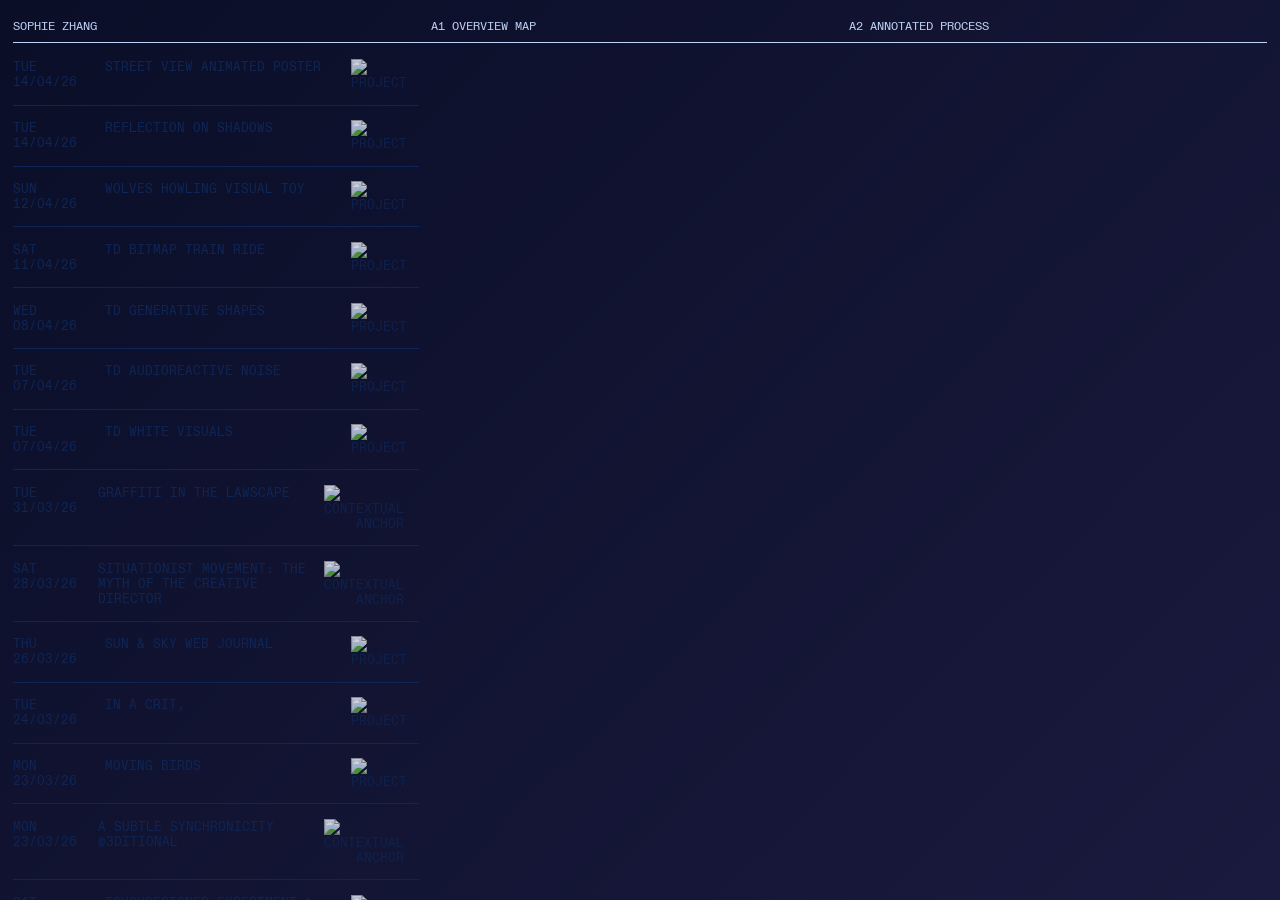
==== index.html @ 3ee03ce0 "Add files via upload" ====
<!doctype html>
<html lang="en">
    <!--head is the brain contains all useful bts information-->
    <head>
        <!--english character set-->
        <meta charset="UTF-8" />
        <!--description-->
        <meta name="viewport" content="width=device-width, initial-scale=1.0" />
        <title>Sophie Zhang Honours</title>
        <!--link to css-->
        <link rel="stylesheet" href="styles.css" />
        <script src="journal.js" defer></script>
    </head>
    <!--the body of the page, contains all content that actually shows in the window browser-->
    <body>
        <!--load in real-timegradient sky background-->
        <div class="sky"></div>
        <!--open nav bar block-->
        <nav>
            <div class="nav-grid">
                <span class="nav-item">SOPHIE ZHANG</span>
                <a href="A1-overviewmap.html" class="nav-item">A1 OVERVIEW MAP</a>
                <span class="nav-item">A2 ANNOTATED PROCESS</span>
            </div>
            <hr class="nav-rule"/>
        </nav>
        <!--OPEN WRAPPER DIV-->
        <div id="wrapper">
            <!--OPEN ASIDE LEFT PANEL JOURNAL LIST-->
            <aside id="journal-list" class="collapsed"></aside>
            <!--CLOSE ASIDE LEFT PANEL JOURNAL LIST-->
            <main id="journal-content"></main>
        </div>
        <!--link javascript code file-->
        <script src="script.js"></script>
    </body>
</html>
---- styles.css ----
/*import fonts Sohn & ABC Diatype Greek Mono */

@font-face {
    font-family: "Sohn";
    src: url("fonts/test-soehne-buch.woff2") format("woff2");
    font-weight: normal;
    font-style: normal;
}

@font-face {
    font-family: "Sohn";
    src: url("fonts/test-soehne-halbfett.woff2") format("woff2");
    font-weight: bold;
    font-style: normal;
}

@font-face {
    font-family: "Diatype Greek";
    src: url("fonts/ABCDiatypeGreekMono-Regular-Trial.woff2") format("woff2");
    font-weight: normal;
    font-style: normal;
}

@font-face {
    font-family: "Diatype Greek";
    src: url("fonts/ABCDiatypeGreekMono-Bold-Trial.woff2") format("woff2");
    font-weight: bold;
    font-style: normal;
}

/* GLOBAL RESET */
*,
*::before,
*::after {
    margin: 0;
    padding: 0;
    box-sizing: border-box;
    font-weight: normal;
}

/* FIX FOR OLDER BROWSERS */
header,
nav,
main,
aside,
article,
section,
footer,
figure,
figcaption {
    display: block;
}

/* ALL IMAGES SHRINK TO FIT */
img {
    max-width: 100%;
    height: auto;
}

/* BASIC TEXT STYLING */
html {
    background-color: #000000;
    color: #0e2657;
    font-size: 12px;
    font-family: "Sohn", Arial, Helvetica, sans-serif;
    scroll-behavior: smooth;
}

html,
body {
    width: 100%;
    height: 100%;
    overflow: hidden;
}

p,
li,
td {
    font-size: 1.4em;
    padding: 0.8rem 0;
    list-style: none;
    font-weight: normal;
}

h1 {
    font-family: "Sohn", Arial, Helvetica, sans-serif;
    font-size: 4em;
    line-height: 5rem;
    padding: 0.5vw 0;
    text-align: left;
}

h2 {
    font-weight: normal;
    font-size: 2em;
    padding: 1vw 0;
}

h3 {
    font-family: "Diatype Greek", monospace;
    font-size: 1.2em;
    text-transform: uppercase;
    padding: 2rem 0;
}

h4 {
    font-size: 1.5417rem;
    padding-top: 3vh;
}

h5 {
    font-family: "Diatype Greek", monospace;
    font-size: 0.9em;
}

p {
    font-size: 1.2em;
}

.bold {
    font-weight: bold;
}
.italic {
    font-style: italic;
}

/* LINK STYLING */
a:link {
    font-weight: normal;
    text-decoration: none;
}

a:hover {
    font-weight: bold;
    color:#2d1b69;
}

/*-------------------------------------------------------------------*/
/*--------------------- SKY GRADIENT BACKGROUND ---------------------*/
/*-------------------------------------------------------------------*/

.sky {
    position: fixed;
    inset: 0;
    animation: gradientShift 15s ease infinite;
    background-size: 400% 400%;
    z-index: -1;
}

.sky.night {
    background: linear-gradient(135deg, #0a0e27 0%, #1a1a3e 25%, #2d1b69 50%, #0f0c29 75%, #1e1538 100%);
    background-size: 400% 400%;
}

.sky.dawn {
    background: linear-gradient(135deg, #1e3a8a 0%, #7c2d12 25%, #ea580c 50%, #fb923c 75%, #fbbf24 100%);
    background-size: 400% 400%;
}

.sky.morning {
    background: linear-gradient(135deg, #60a5fa 0%, #93c5fd 25%, #dbeafe 50%, #fef3c7 75%, #fde68a 100%);
    background-size: 400% 400%;
}

.sky.midday {
    background: linear-gradient(135deg, #0ea5e9 0%, #38bdf8 33%, #7dd3fc 66%, #bae6fd 100%);
    background-size: 400% 400%;
}

.sky.afternoon {
    background: linear-gradient(135deg, #3b82f6 0%, #60a5fa 25%, #93c5fd 50%, #fbbf24 75%, #fde047 100%);
    background-size: 400% 400%;
}

.sky.dusk {
    background: linear-gradient(
        135deg,
        #7c2d12 0%,
        #ea580c 16%,
        #fb923c 32%,
        #b64c00 48%,
        #fbbf24 64%,
        #ffb908 80%,
        #b13586 100%
    );
    background-size: 400% 400%;
}

.sky.evening {
    background: linear-gradient(135deg, #0a0e27 0%, #1a1a3e 25%, #2d1b69 50%, #0f0c29 75%, #1e1538 100%);
    background-size: 400% 400%;
}

@keyframes gradientShift {
    0% {
        background-position: 0% 50%;
    }
    50% {
        background-position: 100% 50%;
    }
    100% {
        background-position: 0% 50%;
    }
}

/*-------------------------------------------------------------------*/
/*--------------------------- NAV BAR -------------------------------*/
/*-------------------------------------------------------------------*/

nav {
    position: fixed;
    top: 0;
    left: 0;
    right: 0;
    padding: 2vh 1vw;
    z-index: 19;
}

.nav-grid {
    display: grid;
    grid-template-columns: repeat(12, 1fr);
    align-items: center;
}

.nav-item {
    grid-column: span 4;
    text-align: left;
    font-family: "Diatype Greek", monospace;
    font-size: 1rem;
    text-transform: uppercase;
    color: #0e2657;
    transition: color 2s ease;
    white-space: nowrap;
}

.nav-rule {
    border: none;
    border-top: 1.2px solid #0e2657;
    margin: 0.75rem 0 0 0;
    transition: border-color 2s ease;
}

/*-------------------------------------------------------------------*/
/*--------------------------- LAYOUT --------------------------------*/
/*-------------------------------------------------------------------*/

#wrapper {
    display: grid;
    grid-template-columns: repeat(12, 1fr);
    grid-template-rows: auto;
    width: clamp(40rem, 100vw, 140rem);
    margin: 0 auto;
    padding: 1vh 1vw;
    margin-top: 3rem;
    height: calc(100vh - 3rem);
    align-items: start;
    overflow: hidden;
}

/* LEFT PANEL */
#journal-list {
    grid-column: span 4;
    height: calc(100vh - 3rem);
    overflow-y: auto;
    padding-right: 1rem;
}

#journal-list-header {
    display: none;
}

/* RIGHT PANEL */
#journal-content {
    grid-column: span 8;
    height: calc(100vh - 3rem);
    overflow-y: auto;
        cursor: pointer;
}

/*-------------------------------------------------------------------*/
/*----------------------- JOURNAL ENTRIES ---------------------------*/
/*-------------------------------------------------------------------*/

.journal-entry {
    display: grid;
    grid-template-columns: repeat(12, 1fr);
    grid-template-rows: auto;
    padding: 1.2rem 0;
    border-bottom: 1.2px solid #0e2657;
    font-family: "Diatype Greek", monospace;
    font-size: 1.05em;
    font-weight: normal;
    text-transform: uppercase;
    color: #0e2657;
    cursor: pointer;
    margin-left: 0;
    transition:
        padding-left 0.7s ease-in-out,
        color 1s ease,
        font-size 0.5s ease;
}

.journal-entry:hover {
    padding-left: 3rem;
    font-weight: bold;
    font-size:1.2em;
    cursor: pointer;
    color:#1e3a8a;
}

.journal-entry.active {
    font-weight: bold;
    font-size:1.2em;
    color:#1e3a8a;
}

.entry-date {
    grid-column: span 3;
}
.entry-title {
    grid-column: span 8;
}
.entry-key {
    grid-column: span 1;
    text-align: right;
    padding-right: 1rem;
}

.icon-sun {
    width: 10px;
    object-fit: contain;
    vertical-align: middle;
    flex-shrink: 0;
    margin-right: 3px;
    opacity: 0.8;
}

.icon-star {
    width: 15px;
    object-fit: contain;
    vertical-align: middle;
    flex-shrink: 0;
    opacity: 0.8;
}

/*-------------------------------------------------------------------*/
/*----------------------- CONTENT KEY BUTTON ------------------------*/
/*-------------------------------------------------------------------*/

.content-key {
    display: flex;
    align-items: center;
    gap: 1rem;
    font-weight: normal;
    padding-top: 2.5vh;
}

.content-type {
    font-family: "Diatype Greek", monospace;
    font-size: 1.1em;
    text-transform: uppercase;
    border: none;
    border-radius: 999px;
    padding: 0.5rem 1rem;
    cursor: default;
    color: #0e2657;
    transition: color 2s ease;
}

.anchor {
    background-color: #f2da3f;
    opacity: 0.8;
}
.project {
    background-color: #c0d2f5;
    opacity: 0.8;
}

.content-heading {
    max-width: 70rem;
    margin-right: auto;
}

.content-body {
    margin-right: 10vw;
    padding: 3.5vh 0 5vh 0;
}

/*-------------------------------------------------------------------*/
/*------------- ANIMISTA CSS ANIMATIONS (kept, in use) --------------*/
/*-------------------------------------------------------------------*/

.focus-in-expand {
    animation: focus-in-expand 0.8s cubic-bezier(0.25, 0.46, 0.45, 0.94) both;
}

@keyframes focus-in-expand {
    0% {
        letter-spacing: -0.5em;
        filter: blur(12px);
        opacity: 0;
    }
    100% {
        opacity: 1;
    }
}

.text-focus-in {
    animation: text-focus-in 2s cubic-bezier(0.55, 0.085, 0.68, 0.53) 5s both;
}

.text-focus-in-faster {
    animation: text-focus-in 1.4s cubic-bezier(0.55, 0.085, 0.68, 0.53) both;
}

@keyframes text-focus-in {
    0% {
        filter: blur(12px);
        opacity: 0;
    }
    100% {
        opacity: 1;
    }
}

.blink {
    animation: blink-1 1.2s ease-out infinite both;
}

@keyframes blink-1 {
    0%,
    50%,
    100% {
        opacity: 1;
    }
    25%,
    75% {
        opacity: 0;
    }
}

.flicker {
    animation: flicker-3 2.5s linear infinite both;
}

@keyframes flicker-3 {
    0%,
    100% {
        opacity: 1;
    }
    33% {
        opacity: 0;
    }
    34.02% {
        opacity: 1;
    }
    35% {
        opacity: 0;
    }
    35.92% {
        opacity: 1;
    }
    39% {
        opacity: 0;
    }
    39.82% {
        opacity: 1;
    }
    84% {
        opacity: 0;
    }
    84.92% {
        opacity: 1;
    }
}

.puff-out-center {
    animation: puff-out-center 3s cubic-bezier(0.165, 0.84, 0.44, 1) both;
}

@keyframes puff-out-center {
    0% {
        transform: scale(1);
        opacity: 1;
    }
    100% {
        transform: scale(2);
        filter: blur(4px);
        opacity: 0;
    }
}

/*-------------------------------------------------------------------*/
/*----------------------- MEDIA QUERIES -----------------------------*/
/*-------------------------------------------------------------------*/

@media only screen and (max-width: 800px) {
    html,
    body {
        overflow: auto;
    }

    #wrapper {
        display: flex;
        flex-direction: column;
        width: 100%;
        height: auto;
        overflow: visible;
        padding: 1vh 1vw;
        margin-top: 3rem;
    }

    /* LEFT PANEL — collapsible */
    #journal-list {
        width: 100%;
        height: auto;
        overflow: hidden;
        max-height: 100vh;
        transition: max-height 0.5s ease;
        grid-column: unset;
        padding-right: 0;
    }

    #journal-list.collapsed {
        max-height: 4rem;
        overflow: hidden;
    }

    /* Collapsed header shown at top of left panel */
    #journal-list-header {
        display: flex;
        justify-content: space-between;
        align-items: center;
        padding: 1rem 0;
        border-bottom: 1.2px solid #0e2657;
        cursor: pointer;
        font-family: "Diatype Greek", monospace;
        font-size: 1em;
        text-transform: uppercase;
        color: #0e2657;
        transition: color 2s ease;
    }

    /* Arrow indicator */
    #journal-list-header::after {
        content: "▲";
        font-size: 0.7em;
        transition: transform 0.3s ease;
    }

    #journal-list.collapsed #journal-list-header::after {
        transform: rotate(180deg);
    }

    /* RIGHT PANEL */
    #journal-content {
        width: 100%;
        height: auto;
        overflow-y: visible;
        grid-column: unset;
    }

    /* Disable hover slide on mobile */
    .journal-entry:hover {
        margin-left: 0;
    }

    .nav-item {
        font-size: 0.8rem;
    }
}
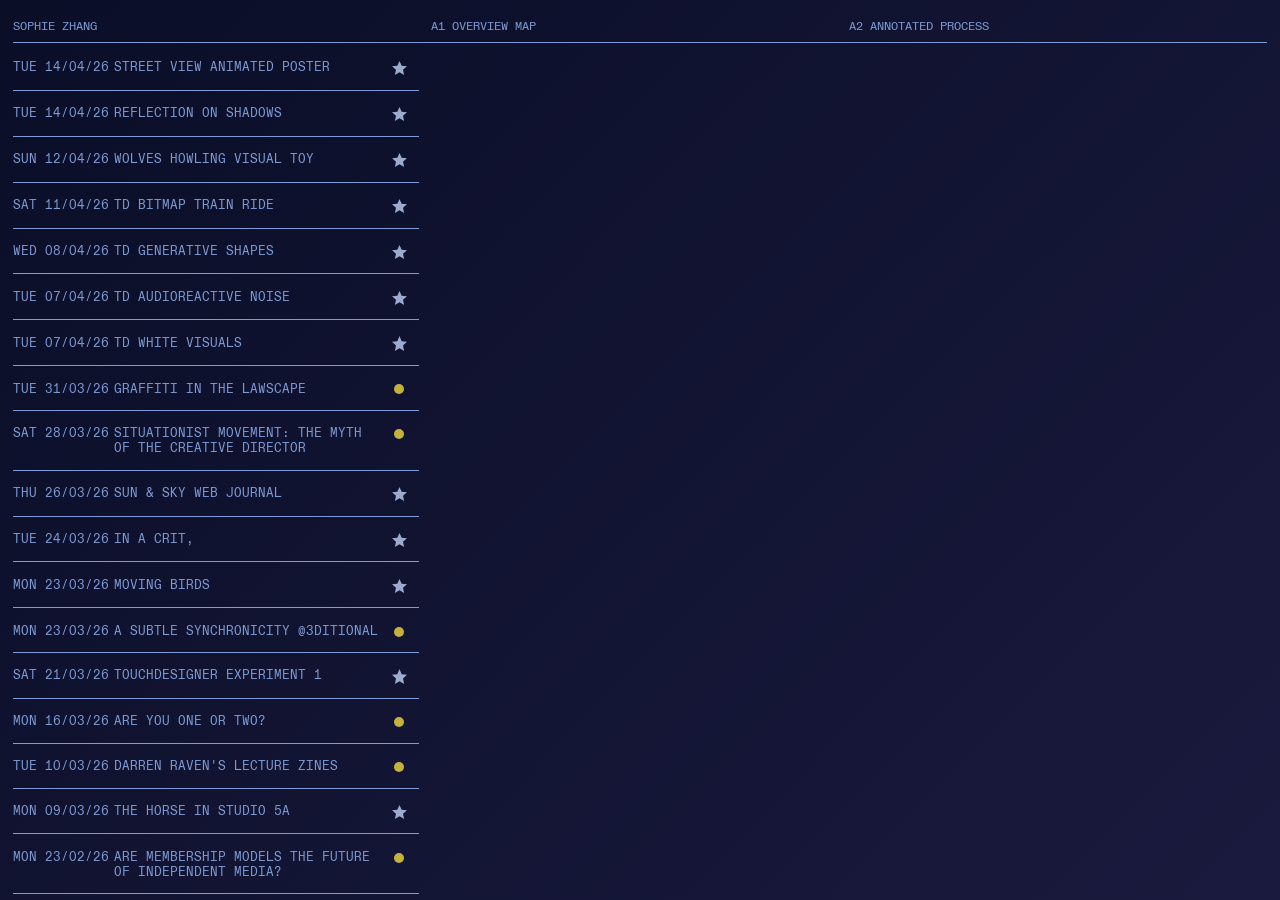
==== commit 407f7d7e: "Updating nav bar" ====
--- a/index.html
+++ b/index.html
@@ -10,6 +10,7 @@
         <!--link to css-->
         <link rel="stylesheet" href="styles.css" />
         <script src="journal.js" defer></script>
+        <script src="script.js" defer></script>
     </head>
     <!--the body of the page, contains all content that actually shows in the window browser-->
     <body>
@@ -19,10 +20,10 @@
         <nav>
             <div class="nav-grid">
                 <span class="nav-item">SOPHIE ZHANG</span>
-                <a href="A1-overviewmap.html" class="nav-item">A1 OVERVIEW MAP</a>
+                <a href="overviewmap" class="nav-item">A1 OVERVIEW MAP</a>
                 <span class="nav-item">A2 ANNOTATED PROCESS</span>
             </div>
-            <hr class="nav-rule"/>
+            <hr class="nav-rule" />
         </nav>
         <!--OPEN WRAPPER DIV-->
         <div id="wrapper">
--- a/styles.css
+++ b/styles.css
@@ -104,7 +104,8 @@
 }
 
 h4 {
-    font-size: 1.5417rem;
+    font-family: "Diatype Greek", monospace;
+    font-size: 1.4em;
     padding-top: 3vh;
 }
 
@@ -132,7 +133,7 @@
 
 a:hover {
     font-weight: bold;
-    color:#2d1b69;
+    color: #2d1b69;
 }
 
 /*-------------------------------------------------------------------*/
@@ -228,9 +229,10 @@
     font-family: "Diatype Greek", monospace;
     font-size: 1rem;
     text-transform: uppercase;
-    color: #0e2657;
+    color: inherit;
     transition: color 2s ease;
     white-space: nowrap;
+    text-decoration: none;
 }
 
 .nav-rule {
@@ -263,6 +265,7 @@
     height: calc(100vh - 3rem);
     overflow-y: auto;
     padding-right: 1rem;
+    padding-bottom: 10rem;
 }
 
 #journal-list-header {
@@ -274,7 +277,6 @@
     grid-column: span 8;
     height: calc(100vh - 3rem);
     overflow-y: auto;
-        cursor: pointer;
 }
 
 /*-------------------------------------------------------------------*/
@@ -303,15 +305,15 @@
 .journal-entry:hover {
     padding-left: 3rem;
     font-weight: bold;
-    font-size:1.2em;
+    font-size: 1.2em;
     cursor: pointer;
-    color:#1e3a8a;
+    color: #1e3a8a;
 }
 
 .journal-entry.active {
     font-weight: bold;
-    font-size:1.2em;
-    color:#1e3a8a;
+    font-size: 1.2em;
+    color: #1e3a8a;
 }
 
 .entry-date {
@@ -364,7 +366,7 @@
     padding: 0.5rem 1rem;
     cursor: default;
     color: #0e2657;
-    transition: color 2s ease;
+    /*transition: color 2s ease;*/
 }
 
 .anchor {
@@ -514,7 +516,7 @@
     #journal-list {
         width: 100%;
         height: auto;
-        overflow: hidden;
+        /*overflow: hidden;*/
         max-height: 100vh;
         transition: max-height 0.5s ease;
         grid-column: unset;
